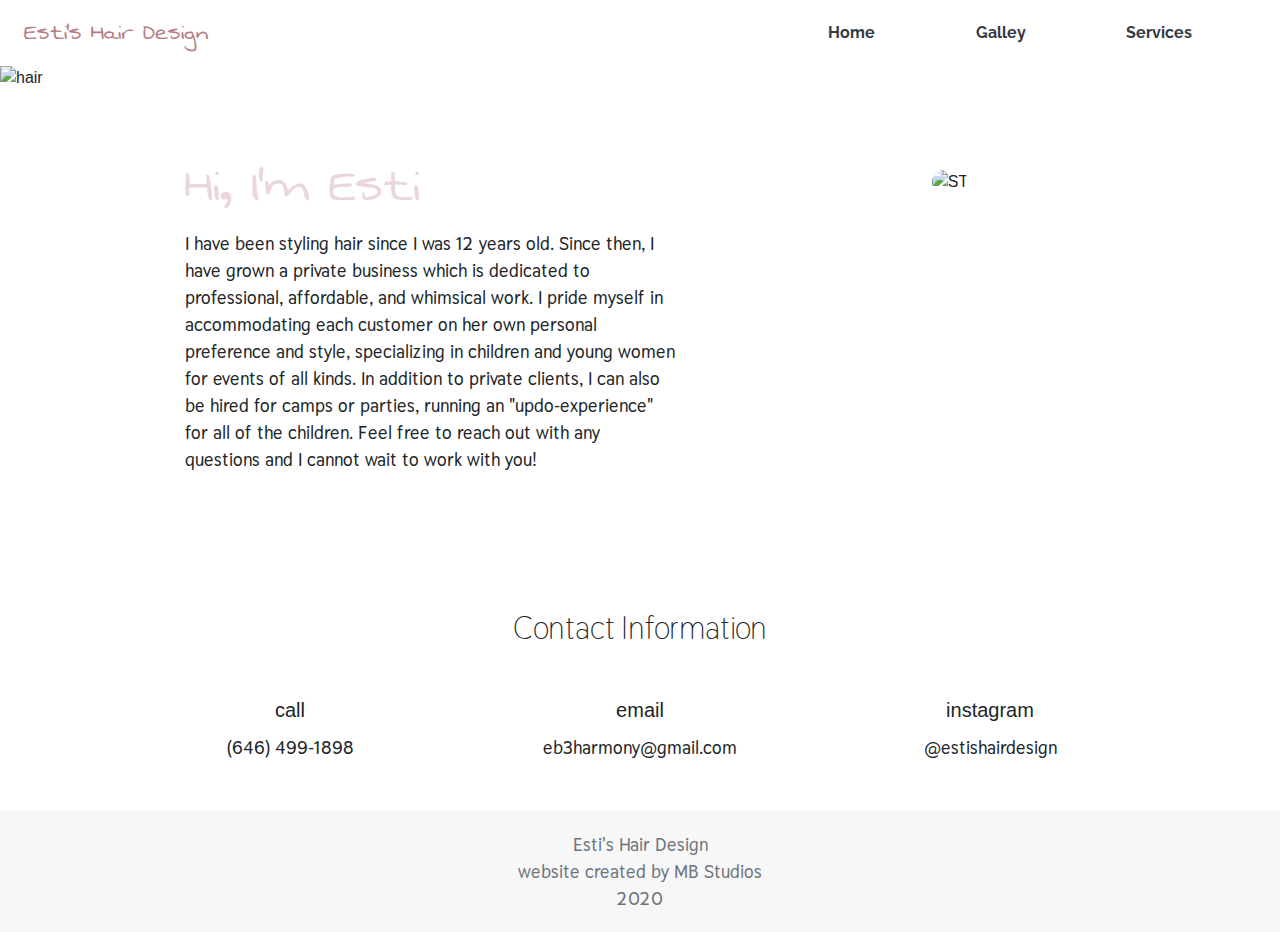
==== index.html @ ebc9f9ef "modified footer and cont. on alignment bug" ====
<!doctype html>

<html lang="en">
<head>
  <meta charset="utf-8">

  <title>Esti's Hair Design</title>
  <link rel="stylesheet" href="style.css">
  <link rel="stylesheet" href="https://stackpath.bootstrapcdn.com/bootstrap/4.3.1/css/bootstrap.min.css" integrity="sha384-ggOyR0iXCbMQv3Xipma34MD+dH/1fQ784/j6cY/iJTQUOhcWr7x9JvoRxT2MZw1T" crossorigin="anonymous">
  <link href="https://fonts.googleapis.com/css2?family=Thasadith&display=swap" rel="stylesheet">
  <link href="https://fonts.googleapis.com/css2?family=Swanky+and+Moo+Moo&display=swap" rel="stylesheet">
  <link href="https://fonts.googleapis.com/css2?family=Raleway:wght@100&display=swap" rel="stylesheet">
  <link rel="icon" href="icon.jpg">
  <script src="https://kit.fontawesome.com/c74b1ac2cc.js" crossorigin="anonymous"></script>
</head>

<body>

  <div class="d-flex flex-column flex-md-row align-items-center p-3 px-md-4 bg-white">
    <h3 class="my-0 mr-md-auto">Esti's Hair Design</h3>
    <nav class="my-4 my-md-0 mr-md-3">
      <a class="px-5 text-dark" href="#">Home</a>
      <a class="px-5 text-dark" href="gallery.html">Galley</a>
      <a class="px-5 text-dark" href="services.html">Services</a>
    </nav>
  </div>

  <img class="tools-img" src="hair-tools.jpg" alt="hair">

  <div class="container">
    <div class="row">
      <div class="blerb col">
        <h2 class="hi-text">Hi, I'm Esti</h2>
        <p>I have been styling hair since I was 12 years old. Since then, I have grown a private business which is dedicated to professional, affordable, and whimsical work. I pride myself in accommodating each customer on her own personal preference and style, specializing in children and young women for events of all kinds. In addition to private clients, I can also be hired for camps or parties, running an "updo-experience" for all of the children. Feel free to reach out with any questions and I cannot wait to work with you!</p>
      </div>
      <div class="col" align="center">
        <img class="st" src="st.jpeg" alt="ST">
      </div>
    </div>

    <h2 class="cards-header">Contact Information</h2>
    <div class="card-deck">

      <div class="card" align="center">
        <i class="fas fa-mobile-alt"></i>
        <div class="card-body">
          <h5 class="card-title">call</h5>
          <p class="card-text">(646) 499-1898</p>
        </div>
      </div>

      <div class="card" align="center">
        <i class="fas fa-envelope"></i>
        <div class="card-body">
          <h5 class="card-title">email</h5>
          <p class="card-text">eb3harmony@gmail.com</p>
        </div>
      </div>
      
      <div class="card" align="center">
        <i class="fab fa-instagram"></i>
        <div class="card-body">
          <h5 class="card-title">instagram</h5>
          <p class="card-text">@estishairdesign</p>
        </div>
      </div>
    </div>
    
  </div>


  <footer class="grey-background" align="center">
    <p class="text-muted footer-text">Esti's Hair Design</p>
    <p class="text-muted footer-text">website created by MB Studios</p>
    <p class="text-muted footer-text">2020</p>
  </footer>
</body>
</html>
---- style.css ----
body {
  margin-bottom: 60px; /* Margin bottom by footer height */
  background-color: white;
}


h3 {
  font-family: Swanky and Moo Moo;
  font-style: normal;
  font-weight: normal;
  color: #b67c85;
}

h2 h5 {
  font-family: 'Thasadith', sans-serif;
}

span, p {
  font-weight: bold;
  font-size: large;
  font-family: 'Thasadith', sans-serif;
}

a {
  font-family: 'Raleway', sans-serif;
  font-weight: bold;
}

hr {
  padding: 0 !important;
  margin: 0 !important;
}

.right {
  float: right;
}

.left {
  float: left;
}

.clear {
  clear: both;
}

.greyed-pic-background {
  background-image: url("hair-tools-bw.jpg");
  background-repeat:no-repeat;
  padding: 125px 0px;
}


.display-4 {
  font-size: 2.5rem;
}
@media (min-width: 768px) {
  .display-4 {
    font-size: 3rem;
  }
}

.nav-scroller {
  position: relative;
  z-index: 2;
  height: 2.75rem;
}

.nav-scroller .nav {
  display: -webkit-box;
  display: -ms-flexbox;
  display: flex;
  -ms-flex-wrap: nowrap;
  flex-wrap: nowrap;
  padding-bottom: 1rem;
  margin-top: -1px;
  overflow-x: auto;
  text-align: center;
  white-space: nowrap;
  -webkit-overflow-scrolling: touch;
  font-size: large; 
}

.nav-scroller .nav-link {
  padding-top: .75rem;
  padding-bottom: .75rem;
  font-size: .875rem;
}

.flex-auto {
  -ms-flex: 0 0 auto;
  -webkit-box-flex: 0;
  flex: 0 0 auto;
}

.grey-background {
  background-color:#f7f7f7;
  padding: 20px;
}

.footer-text {
  font-family: 'Thasadith', sans-serif;
  margin-bottom: 0;
}

.st {
  width: 275px;
  height: 274px;  
  border-radius: 337.5px;
  margin-top: 80px;
}

.hi-text {

  font-family: Swanky and Moo Moo;
  font-style: normal;
  font-weight: normal;
  font-size: 60px;
  color: #ebd7da;
}

.blerb {
  margin-top: 60px;
  margin-left: 100px;
}

 .gallery-container {
  padding-top: 40px;
  padding-bottom: 40px;
}



.tools-img {
  width: 100%;
  z-index: 0;
}

.cards-header {
  margin-top: 120px;
  margin-bottom: 30px;
  text-align: center;
  font-family: 'Thasadith', sans-serif;
}

.card-deck {
  margin: 30px !important;
}

.card {
  border: none !important;
}

i {
  font-size: 36px;
  color: grey;
}

.pink-box {
  /* pink */
  background: #E5C6CB;
  border-radius: 15px;
  padding: 15px;
  margin: 0 125px;

  /* shadow */
  -moz-box-shadow:    3px 3px 5px 6px #aaaaaa;
  -webkit-box-shadow: 3px 3px 5px 6px #aaaaaa;
  box-shadow:         3px 3px 5px 6px #aaaaaa;
}

.black-outline {
  border: 1px solid #424242;
  border-radius: 15px;
  padding: 50px;
}

.hair-options-header {
  font-size: 50px;
}

.hair-options {
  font-size: 45px;
}

.hair-suboptions {
  font-size: 30px;
  font-style: italic;
}

.hair-options-notes {
  font-size: 35px;
}
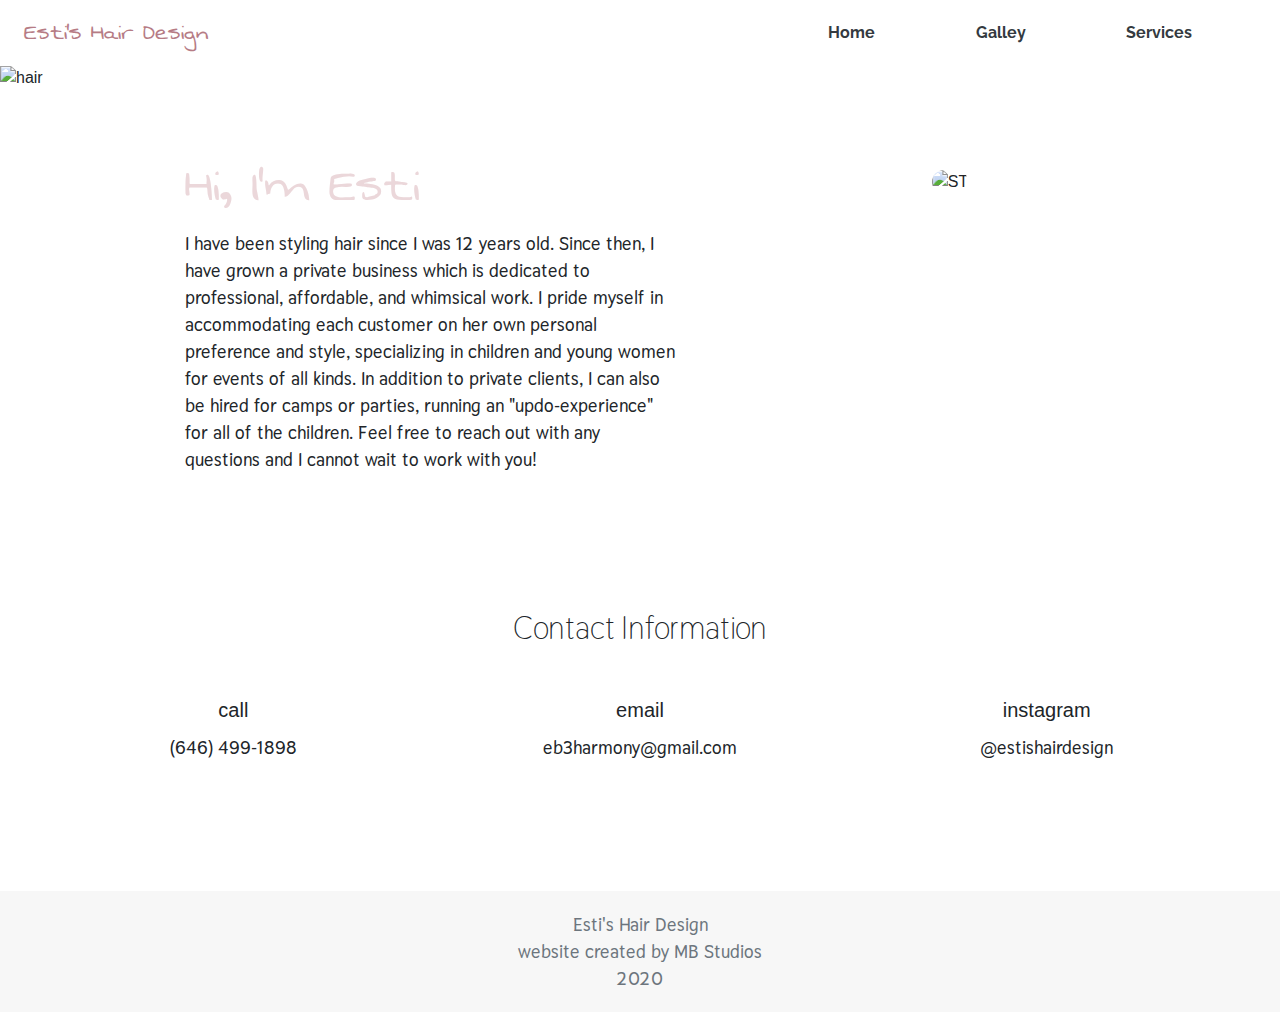
==== commit c9b6ce03: "design updates" ====
--- a/index.html
+++ b/index.html
@@ -37,36 +37,36 @@
         <img class="st" src="st.jpeg" alt="ST">
       </div>
     </div>
+  </div>
 
-    <h2 class="cards-header">Contact Information</h2>
-    <div class="card-deck">
+  <h2 class="cards-header">Contact Information</h2>
+  <div class="card-deck">
 
-      <div class="card" align="center">
-        <i class="fas fa-mobile-alt"></i>
-        <div class="card-body">
-          <h5 class="card-title">call</h5>
-          <p class="card-text">(646) 499-1898</p>
-        </div>
+    <div class="card" align="center">
+      <i class="fas fa-mobile-alt"></i>
+      <div class="card-body">
+        <h5 class="card-title">call</h5>
+        <p class="card-text">(646) 499-1898</p>
       </div>
+    </div>
 
-      <div class="card" align="center">
-        <i class="fas fa-envelope"></i>
-        <div class="card-body">
-          <h5 class="card-title">email</h5>
-          <p class="card-text">eb3harmony@gmail.com</p>
-        </div>
-      </div>
-      
-      <div class="card" align="center">
-        <i class="fab fa-instagram"></i>
-        <div class="card-body">
-          <h5 class="card-title">instagram</h5>
-          <p class="card-text">@estishairdesign</p>
-        </div>
+    <div class="card" align="center">
+      <a href="mailto:eb3harmony@gmail.com" target="_blank" rel="noopener noreferrer"> <i class="fas fa-envelope"></i></a>
+      <div class="card-body">
+        <h5 class="card-title">email</h5>
+        <p class="card-text">eb3harmony@gmail.com</p>
       </div>
     </div>
     
+    <div class="card" align="center">
+      <a href="https://www.instagram.com/estishairdesign/" target="_blank" rel="noopener noreferrer"> <i class="fab fa-instagram"></i></a>
+      <div class="card-body">
+        <h5 class="card-title">instagram</h5>
+        <p class="card-text">@estishairdesign</p>
+      </div>
+    </div>
   </div>
+    
 
 
   <footer class="grey-background" align="center">
--- a/style.css
+++ b/style.css
@@ -45,6 +45,8 @@
 
 .greyed-pic-background {
   background-image: url("hair-tools-bw.jpg");
+  background-position: center top;
+  background-size: 100% auto;
   background-repeat:no-repeat;
   padding: 125px 0px;
 }
@@ -143,7 +145,7 @@
 }
 
 .card-deck {
-  margin: 30px !important;
+  margin: 30px 30px 110px 30px !important;
 }
 
 .card {
@@ -163,15 +165,19 @@
   margin: 0 125px;
 
   /* shadow */
-  -moz-box-shadow:    3px 3px 5px 6px #aaaaaa;
-  -webkit-box-shadow: 3px 3px 5px 6px #aaaaaa;
-  box-shadow:         3px 3px 5px 6px #aaaaaa;
+  -webkit-box-shadow: 0px 0px 36px -1px rgba(0,0,0,0.7);
+  -moz-box-shadow: 0px 0px 36px -1px rgba(0,0,0,0.7);
+  box-shadow: 0px 0px 36px -1px rgba(0,0,0,0.7);
 }
 
 .black-outline {
-  border: 1px solid #424242;
+  border: .5px solid #636363;
   border-radius: 15px;
   padding: 50px;
+
+  -webkit-box-shadow: 0px 0px 23px -11px rgba(0,0,0,0.6);
+  -moz-box-shadow: 0px 0px 23px -11px rgba(0,0,0,0.6);
+  box-shadow: 0px 0px 23px -11px rgba(0,0,0,0.6);
 }
 
 .hair-options-header {
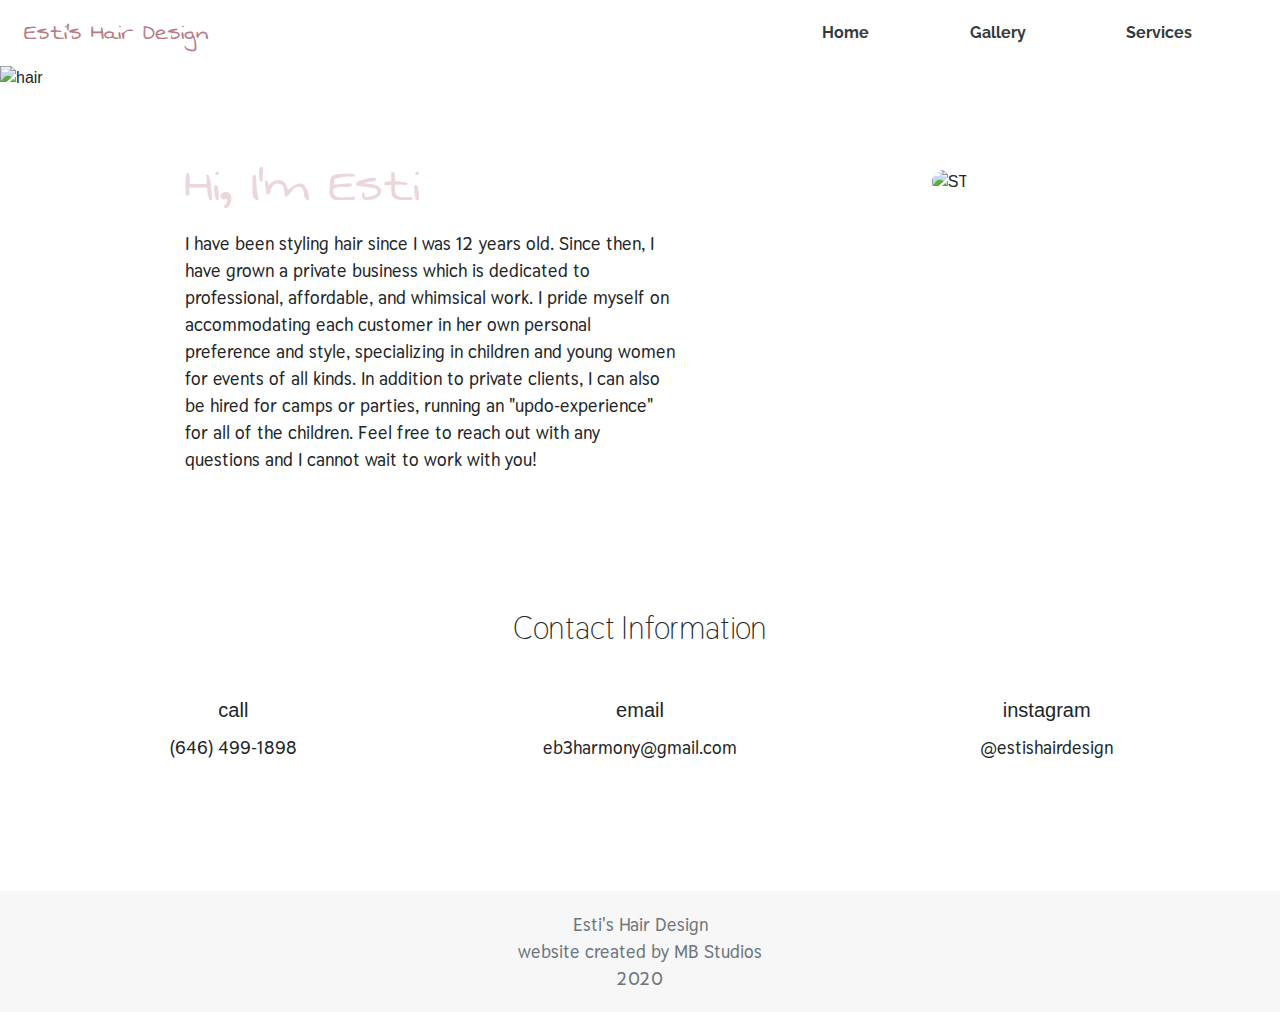
==== commit 8e908f22: "design updates" ====
--- a/index.html
+++ b/index.html
@@ -3,6 +3,7 @@
 <html lang="en">
 <head>
   <meta charset="utf-8">
+  <meta name="viewport" content="width=device-width, initial-scale=1, shrink-to-fit=no">
 
   <title>Esti's Hair Design</title>
   <link rel="stylesheet" href="style.css">
@@ -20,7 +21,7 @@
     <h3 class="my-0 mr-md-auto">Esti's Hair Design</h3>
     <nav class="my-4 my-md-0 mr-md-3">
       <a class="px-5 text-dark" href="#">Home</a>
-      <a class="px-5 text-dark" href="gallery.html">Galley</a>
+      <a class="px-5 text-dark" href="gallery.html">Gallery</a>
       <a class="px-5 text-dark" href="services.html">Services</a>
     </nav>
   </div>
@@ -31,7 +32,7 @@
     <div class="row">
       <div class="blerb col">
         <h2 class="hi-text">Hi, I'm Esti</h2>
-        <p>I have been styling hair since I was 12 years old. Since then, I have grown a private business which is dedicated to professional, affordable, and whimsical work. I pride myself in accommodating each customer on her own personal preference and style, specializing in children and young women for events of all kinds. In addition to private clients, I can also be hired for camps or parties, running an "updo-experience" for all of the children. Feel free to reach out with any questions and I cannot wait to work with you!</p>
+        <p>I have been styling hair since I was 12 years old. Since then, I have grown a private business which is dedicated to professional, affordable, and whimsical work. I pride myself on accommodating each customer in her own personal preference and style, specializing in children and young women for events of all kinds. In addition to private clients, I can also be hired for camps or parties, running an "updo-experience" for all of the children. Feel free to reach out with any questions and I cannot wait to work with you!</p>
       </div>
       <div class="col" align="center">
         <img class="st" src="st.jpeg" alt="ST">
--- a/style.css
+++ b/style.css
@@ -49,16 +49,6 @@
   background-size: 100% auto;
   background-repeat:no-repeat;
   padding: 125px 0px;
-}
-
-
-.display-4 {
-  font-size: 2.5rem;
-}
-@media (min-width: 768px) {
-  .display-4 {
-    font-size: 3rem;
-  }
 }
 
 .nav-scroller {
@@ -195,4 +185,33 @@
 
 .hair-options-notes {
   font-size: 35px;
+}
+
+@media (max-width: 452px) {
+  .blerb {
+    margin-left: 0px;
+  }
+}
+
+@media (max-width: 885px) {
+  .pink-box {
+    margin: 0 25px;
+  }
+
+  .hair-options-header {
+    font-size: 35px;
+  }
+  
+  .hair-options {
+    font-size: 30px;
+  }
+  
+  .hair-suboptions {
+    font-size: 18px;
+    font-style: italic;
+  }
+  
+  .hair-options-notes {
+    font-size: 19px;
+  }
 }